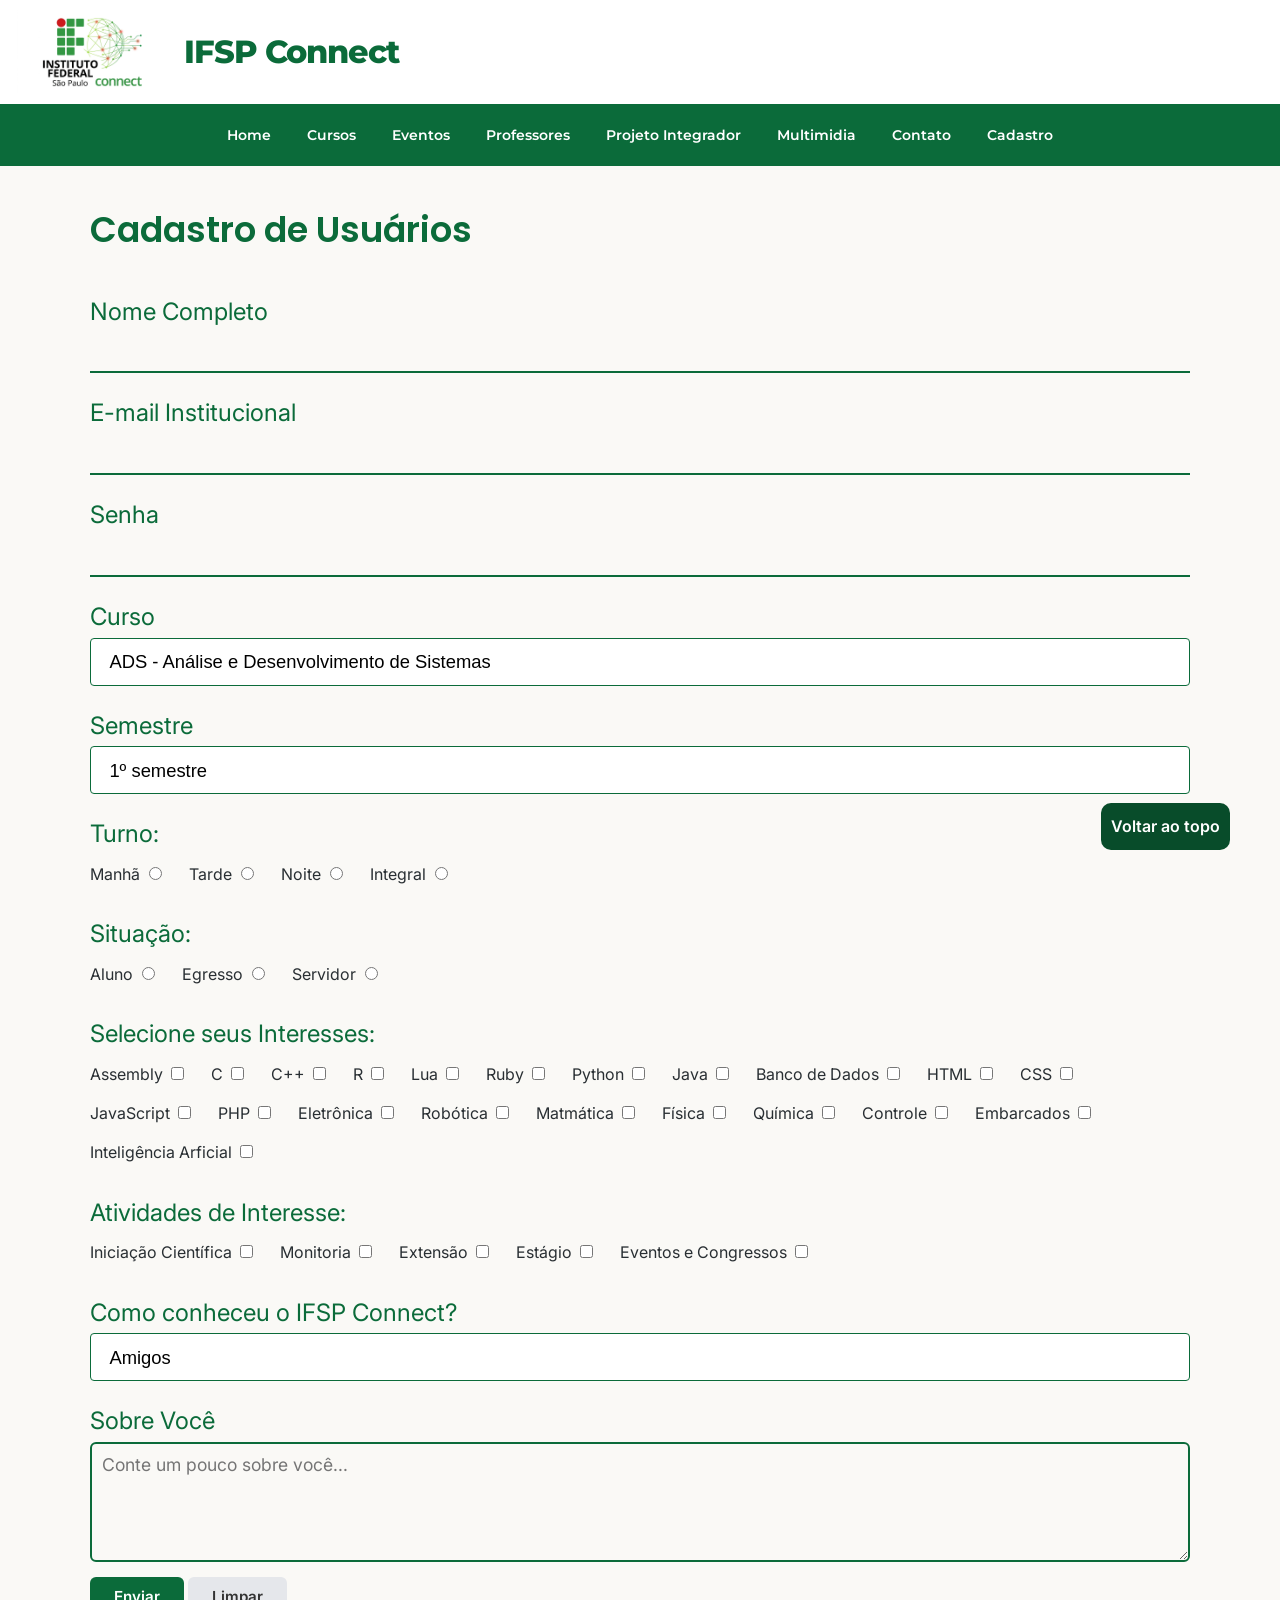
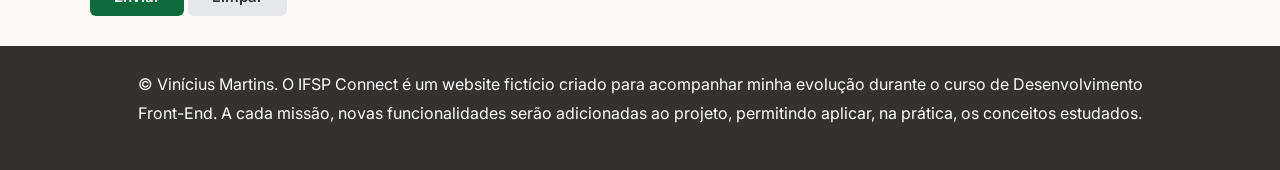
==== public/paginas/cadastro.html @ eb1e0ee8 "a" ====
<!DOCTYPE html>
<html lang="pt-BR">

<head>
    <meta charset="UTF-8">
    <title>Vinicius Martins - IFSP Connect</title>
    <link rel="stylesheet" href="../css/estilo.css">
</head>

<body>
    <header>
        <iframe src="header.html" frameborder="0" width="100%" id="iheader"></iframe>
    </header>

    <main>
        <h1>Cadastro de Usuários</h1>

        <form>
            <label>
                <span class="input_name">Nome Completo</span>
                <input type="text" name="NOME">
            </label>
            <label>
                <span class="input_name">E-mail Institucional</span>
                <input type="email" name="EMAIL">
            </label>
            <label>
                <span class="input_name">Senha</span>
                <input type="password" name="SENHA">
            </label>
            <label>
                <span class="input_name">Curso</span>
                <select name="CURSO" required>
                    <option value="ADS">ADS - Análise e Desenvolvimento de Sistemas</option>
                    <option value="TDS">TDS - Técnico em Desenvolvimento de Sistemas</option>
                    <option value="ECO">ECO - Engenharia da Computação</option>
                    <option value="ECA">ECA - Engenharia de Controle e Automação</option>
                    <option value="LIM">LIM - Licenciatura em Matemática</option>
                </select>
            </label>
            <label>
                <span class="input_name">Semestre</span>
                <select name="SEMESTRE" required>
                    <option value="1">1º semestre</option>
                    <option value="2">2º semestre</option>
                    <option value="3">3º semestre</option>
                    <option value="4">4º semestre</option>
                    <option value="5">5º semestre</option>
                    <option value="6">6º semestre</option>
                    <option value="7">7º semestre</option>
                    <option value="8">8º semestre</option>
                    <option value="9">9º semestre</option>
                    <option value="10">10º semestre</option>
                </select>
            </label>
            <div class="opcoes">
                <span class="input_name">Turno:</span>

                <label>
                    Manhã
                    <input type="radio" name="TURNO" value="1">
                </label>
                <label>
                    Tarde
                    <input type="radio" name="TURNO" value="2">
                </label>
                <label>
                    Noite
                    <input type="radio" name="TURNO" value="3">
                </label>
                <label>
                    Integral
                    <input type="radio" name="TURNO" value="4">
                </label>
            </div>
            <div class="opcoes">
                <span class="input_name">Situação:</span>

                <label>
                    Aluno
                    <input type="radio" name="SITUACAO" value="aluno">
                </label>
                <label>
                    Egresso
                    <input type="radio" name="SITUACAO" value="egresso">
                </label>
                <label>
                    Servidor
                    <input type="radio" name="SITUACAO" value="servidor">
                </label>
            </div>
            
            <div class="opcoes">
                <span class="input_name">Selecione seus Interesses:</span>

                <label>
                    Assembly
                    <input type="checkbox" name="INTERESSES" value="Assembly">
                </label>
                <label>
                    C
                    <input type="checkbox" name="INTERESSES" value="C">
                </label>
                <label>
                    C++
                    <input type="checkbox" name="INTERESSES" value="C++">
                </label>
                <label>
                    R
                    <input type="checkbox" name="INTERESSES" value="R">
                </label>
                <label>
                    Lua
                    <input type="checkbox" name="INTERESSES" value="Lua">
                </label>
                <label>
                    Ruby
                    <input type="checkbox" name="INTERESSES" value="Ruby">
                </label>
                <label>
                    Python
                    <input type="checkbox" name="INTERESSES" value="Python">
                </label>
                <label>
                    Java
                    <input type="checkbox" name="INTERESSES" value="Java">
                </label>
                <label>
                    Banco de Dados
                    <input type="checkbox" name="INTERESSES" value="Banco de Dados">
                </label>
                <label>
                    HTML
                    <input type="checkbox" name="INTERESSES" value="HTML">
                </label>
                <label>
                    CSS
                    <input type="checkbox" name="INTERESSES" value="CSS">
                </label>
                <label>
                    JavaScript
                    <input type="checkbox" name="INTERESSES" value="JavaScript">
                </label>
                <label>
                    PHP
                    <input type="checkbox" name="INTERESSES" value="PHP">
                </label>
                <label>
                    Eletrônica
                    <input type="checkbox" name="INTERESSES" value="Eletrônica">
                </label>
                <label>
                    Robótica
                    <input type="checkbox" name="INTERESSES" value="Robótica">
                </label>
                <label>
                    Matmática
                    <input type="checkbox" name="INTERESSES" value="Matemática">
                </label>
                <label>
                    Física
                    <input type="checkbox" name="INTERESSES" value="Física">
                </label>
                <label>
                    Química
                    <input type="checkbox" name="INTERESSES" value="Química">
                </label>
                <label>
                    Controle
                    <input type="checkbox" name="INTERESSES" value="Controle">
                </label>
                <label>
                    Embarcados
                    <input type="checkbox" name="INTERESSES" value="Embarcados">
                </label>
                <label>
                    Inteligência Arficial
                    <input type="checkbox" name="INTERESSES" value="IA">
                </label>
            </div>
            <div class="opcoes">
                <span class="input_name">Atividades de Interesse:</span>

                <label>
                    Iniciação Científica
                    <input type="checkbox" name="ATIVIDADES" value="iniciacao">
                </label>
                <label>
                    Monitoria
                    <input type="checkbox" name="ATIVIDADES" value="monitoria">
                </label>
                <label>
                    Extensão
                    <input type="checkbox" name="ATIVIDADES" value="extensao">
                </label>
                <label>
                    Estágio
                    <input type="checkbox" name="ATIVIDADES" value="estagio">
                </label>
                <label>
                    Eventos e Congressos
                    <input type="checkbox" name="ATIVIDADES" value="eventos">
                </label>
            </div>
            <label>
                <span class="input_name">Como conheceu o IFSP Connect?</span>
                <select name="ORIGEM">
                    <option value="amigos">Amigos</option>
                    <option value="professores">Professores</option>
                    <option value="redes">Redes sociais</option>
                    <option value="site">Site do IFSP</option>
                    <option value="outro">Outro</option>
                </select>
            </label>
            <label>
                <span class="input_name">Sobre Você</span>
                <textarea name="SOBRE" maxlength="300" placeholder="Conte um pouco sobre você..."></textarea>
            </label>

            <input type="submit" value="Enviar">
            <input type="reset" value="Limpar">
        </form>
    </main>

    <a href="#iheader" id="btn_topo">Voltar ao topo</a>

    <footer>
        <iframe src="footer.html" frameborder="0" width="100%" id="ifooter"></iframe>
    </footer>
</body>

</html>
---- public/css/estilo.css ----
@import url('https://fonts.googleapis.com/css2?family=Inter:wght@400;500;600;700&family=Poppins:wght@500;600;700&display=swap');


/* ==========================================================================
   SUMÁRIO
   1. Variáveis (:root)
   2. Base (reset, body, títulos, texto, links)
   3. Estrutura da página (iframes, main, rodapé, botão "voltar ao topo")
   4. Página do Projeto Integrador
   5. Cards (.card e cards de notícias/eventos/contato)
   6. Professores
   7. Tabelas (Cursos)
   8. Formulário (Cadastro)
   9. Multimídia
   ========================================================================== */


/* ==========================================================================
   1. VARIÁVEIS
   Para mudar uma cor ou fonte do site, altere só aqui.
   ========================================================================== */

:root {
    /* Cores principais */
    --cor-principal: #0b6b3a;
    --cor-principal-escuro: #084c2a;
    --cor-destaque: #d5e2d9;
    --cor-texto: #292f33;
    --cor-fundo: #faf9f6;
    --cor-fundo-card: #f4f7f5;
    --cor-escura: #343231;

    /* Apoio */
    --cor-pilula: #dcefe3;
    --cor-campo-foco: #e8f5e9;
    --cor-erro: #b42318;
    --cor-dica: #5b6670;
    --cor-branco: #fff;
    --cor-borda-cinza: #ccc;
    --cor-sombra-texto: #c5c5c5;
    --cor-borda-tabela: #eceeef;
    --cor-botao-cinza: #e5e7eb;
    --cor-botao-cinza-hover: #d1d5db;

    /* Fontes */
    --fonte-texto: 'Inter', sans-serif;
    --fonte-titulo: 'Poppins', sans-serif;

    /* Tamanhos fixos dos iframes de header e footer */
    --altura-header: 166px;
    --altura-footer: 100px;
}


/* ==========================================================================
   2. BASE
   ========================================================================== */

* {
    box-sizing: border-box;
}

body {
    margin: 0;
    padding: 0;
    background-color: var(--cor-fundo);
    color: var(--cor-texto);
    font-family: var(--fonte-texto);
    font-size: 16px;
    line-height: 1.7;
}

/* Títulos */
h1,
h2,
h3,
h4,
h5,
h6 {
    font-family: var(--fonte-titulo);
    line-height: 1.25;
    font-weight: 600;
    margin-top: 1.2em;
    margin-bottom: 0.55em;
}

h1 {
    color: var(--cor-principal);
    font-size: 2.2rem;
}

h2 {
    color: var(--cor-principal);
    font-size: 1.75rem;
}

h3 {
    font-size: 1.4rem;
}

h4 {
    font-size: 1.2rem;
}

h5 {
    font-size: 1.05rem;
}

h6 {
    font-size: 0.95rem;
}

/* Texto e links */
p {
    line-height: 1.8;
    margin: 0 0 1em;
}

a {
    color: var(--cor-principal);
    font-weight: 600;
    text-decoration: none;
    transition: color 0.2s ease;
}

a:hover {
    color: var(--cor-principal-escuro);
    text-decoration: underline;
}

.destaque {
    color: var(--cor-erro);
    font-weight: 700;
}


/* ==========================================================================
   3. ESTRUTURA DA PÁGINA
   ========================================================================== */

/* Iframes de header e footer */
iframe {
    display: block;
    width: 100%;
    border: 0;
}

#iheader {
    height: var(--altura-header);
}

#ifooter {
    height: var(--altura-footer);
}

/* Conteúdo central */
main {
    max-width: 1100px;
    width: 90%;
    margin: 30px auto;
}

/* Rodapé */
footer {
    background-color: var(--cor-escura);
    color: var(--cor-branco);
    text-align: center;
    width: 100%;
    padding: 12px 20px;
}

footer p {
    margin: 0;
}

/* Botão "Voltar ao topo" */
#btn_topo {
    background-color: var(--cor-principal-escuro);
    padding: 10px;
    border-radius: 10px;
    color: var(--cor-branco);
    position: fixed;
    right: 50px;
    bottom: 50px;
}


/* ==========================================================================
   4. PÁGINA DO PROJETO INTEGRADOR
   O body vira uma coluna com a altura da janela: header e footer mantêm
   a altura fixa e o iframe do projeto (flex: 1) ocupa todo o resto.
   ========================================================================== */

.pagina-projeto {
    display: flex;
    flex-direction: column;
    height: 100vh;
    height: 100dvh;
}

.pagina-projeto header,
.pagina-projeto footer {
    flex: none;
}

#iprojeto {
    flex: 1;
    min-height: 0;
}


/* ==========================================================================
   5. CARDS
   ========================================================================== */

/* Card simples (Home, Sobre) */
.card {
    padding: 10px 16px;
    width: fit-content;
    max-width: 100%;
    border: var(--cor-destaque) solid 1px;
    border-radius: 10px;
    background-color: var(--cor-fundo-card);
    font-family: var(--fonte-texto);
    margin-bottom: 18px;
}

.card h2 {
    color: var(--cor-principal);
    text-shadow: 1px 1px 3px var(--cor-sombra-texto);
}

.card h2::before {
    content: "★ ";
    color: var(--cor-principal);
}

.card p {
    background-color: var(--cor-branco);
    border: 1px solid var(--cor-borda-cinza);
    border-radius: 8px;
    padding: 8px 10px;
}

/* Grade de cards (Home, Eventos, Contato) */
.noticias {
    margin-top: 40px;
    margin-bottom: 40px;
}

.noticias>h2 {
    margin-bottom: 20px;
}

.noticias-container {
    display: flex;
    flex-wrap: wrap;
    justify-content: center;
    gap: 24px;
}

.noticia-card {
    display: inline-block;
    flex: 1 1 280px;
    padding: 24px;
    margin: 0;
    background-color: var(--cor-fundo-card);
    border: 1px solid var(--cor-destaque);
    border-radius: 12px;
}

.noticia-card:hover {
    transform: translateY(-4px);
    box-shadow: 0 5px 15px var(--cor-escura);
}

.noticia-card h3 {
    margin-top: 5px;
    color: var(--cor-principal);
    font-size: 1.25rem;
}

.noticia-card p {
    color: var(--cor-texto);
    line-height: 1.7;
}

.noticia-card a {
    display: inline-block;
    margin-top: 8px;
    font-weight: 700;
}

/* Imagem dentro do card (Eventos) */
.noticia-card img {
    display: block;
    width: 100%;
    height: auto;
    margin-bottom: 12px;
    border-radius: 8px;
}

/* Etiqueta ("pílula") de categoria */
.noticia-categoria {
    display: inline-block;
    margin-bottom: 10px;
    padding: 4px 10px;
    background-color: var(--cor-pilula);
    color: var(--cor-principal);
    border-radius: 20px;
    font-size: 0.8rem;
    font-weight: 600;
}


/* ==========================================================================
   6. PROFESSORES
   Variação do .noticia-card: precisa vir DEPOIS dele para sobrescrevê-lo.
   ========================================================================== */

.professor-card {
    flex: 1 1 220px;
    padding: 18px 20px;
}

.professor-card h3 {
    margin-bottom: 8px;
    font-size: 1.1rem;
}

.professor-card a {
    margin-top: 0;
}


/* ==========================================================================
   7. TABELAS (Cursos)
   ========================================================================== */

table {
    font-family: var(--fonte-titulo);
    background-color: var(--cor-fundo-card);
    width: 100%;
    max-width: 100%;
    margin-bottom: 100px;
}

table th,
table td {
    padding: 0.75rem;
    vertical-align: top;
    text-align: center;
    border-top: 1px solid var(--cor-principal);
}

table tr td:first-child {
    text-align: left;
}

table thead th {
    vertical-align: bottom;
    border-bottom: 2px solid var(--cor-borda-tabela);
}

table tbody+tbody {
    border-top: 2px solid var(--cor-borda-tabela);
}


/* ==========================================================================
   8. FORMULÁRIO (Cadastro)
   ========================================================================== */

/* Grupos e rótulos */
label {
    display: block;
}

.input_name {
    padding: 0;
    padding-top: 20px;
    font-family: var(--fonte-texto);
    color: var(--cor-principal);
    font-size: 1.5rem;
    display: block;
}

/* Campos de texto (só a linha de baixo) */
form input[type="text"],
form input[type="email"],
form input[type="password"],
form textarea {
    font-family: inherit;
    width: 100%;
    border: 0;
    border-bottom: 2px solid var(--cor-principal);
    outline: 0;
    font-size: 1.3rem;
    padding: 7px 0;
    background: transparent;
}

/* Área de texto: caixa completa (vem depois para sobrescrever a regra acima) */
form textarea {
    display: block;
    min-height: 120px;
    border: 2px solid var(--cor-principal);
    border-radius: 6px;
    padding: 10px;
    font-size: 1.1rem;
    resize: vertical;
}

form input:focus,
form textarea:focus {
    border: 2px solid var(--cor-principal);
    background-color: var(--cor-campo-foco);
    outline: none;
}

form input[type="password"]:focus {
    border: 2px solid var(--cor-erro);
    background-color: var(--cor-campo-foco);
    outline: none;
}

/* Listas suspensas */
form select {
    appearance: none;
    width: 100%;
    font-size: 1.15rem;
    padding: 0.675em 6em 0.675em 1em;
    background-color: var(--cor-branco);
    border: 1px solid var(--cor-principal);
    border-radius: 0.25rem;
    color: #000;
    cursor: pointer;
}

/* Radios e checkboxes lado a lado */
.opcoes label {
    display: inline-block;
    margin: 6px 20px 6px 0;
}

/* Botões */
form input[type="submit"],
form input[type="reset"] {
    margin-top: 15px;
    padding: 10px 24px;
    border: none;
    border-radius: 6px;
    font-family: var(--fonte-texto);
    font-size: 0.95rem;
    font-weight: 600;
}

form input[type="submit"] {
    background-color: var(--cor-principal);
    color: var(--cor-branco);
}

form input[type="submit"]:hover {
    background-color: var(--cor-principal-escuro);
}

form input[type="reset"] {
    background-color: var(--cor-botao-cinza);
    color: #333;
}

form input[type="reset"]:hover {
    background-color: var(--cor-botao-cinza-hover);
}


/* ==========================================================================
   9. MULTIMÍDIA
   ========================================================================== */

video,
audio {
    display: block;
    width: 100%;
    margin-bottom: 20px;
}
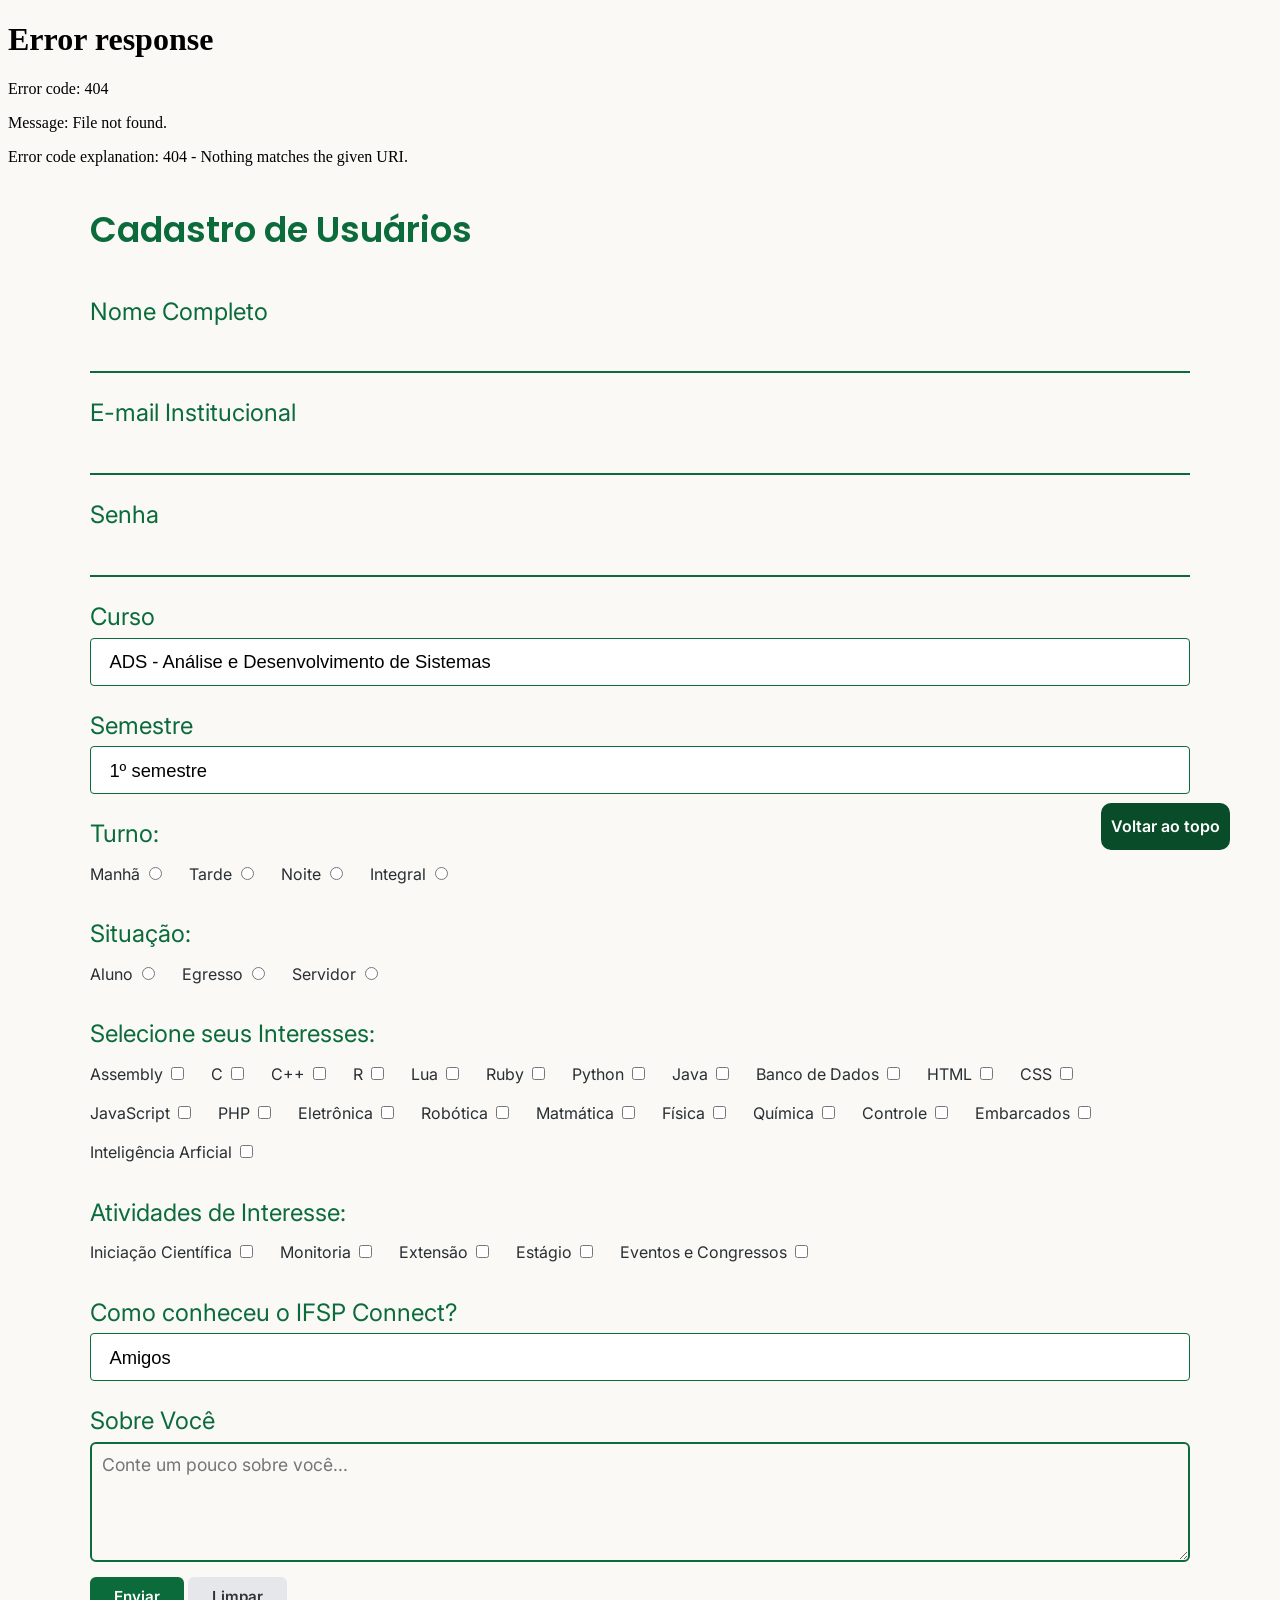
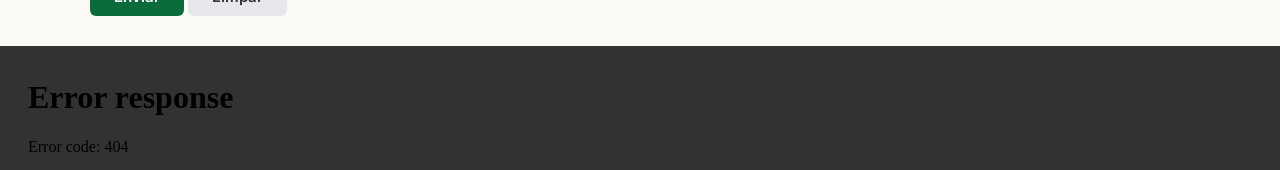
==== commit afe6c27b: "d" ====
--- a/public/paginas/cadastro.html
+++ b/public/paginas/cadastro.html
@@ -5,6 +5,7 @@
     <meta charset="UTF-8">
     <title>Vinicius Martins - IFSP Connect</title>
     <link rel="stylesheet" href="../css/estilo.css">
+    <base href="/site/paginas/">
 </head>
 
 <body>
